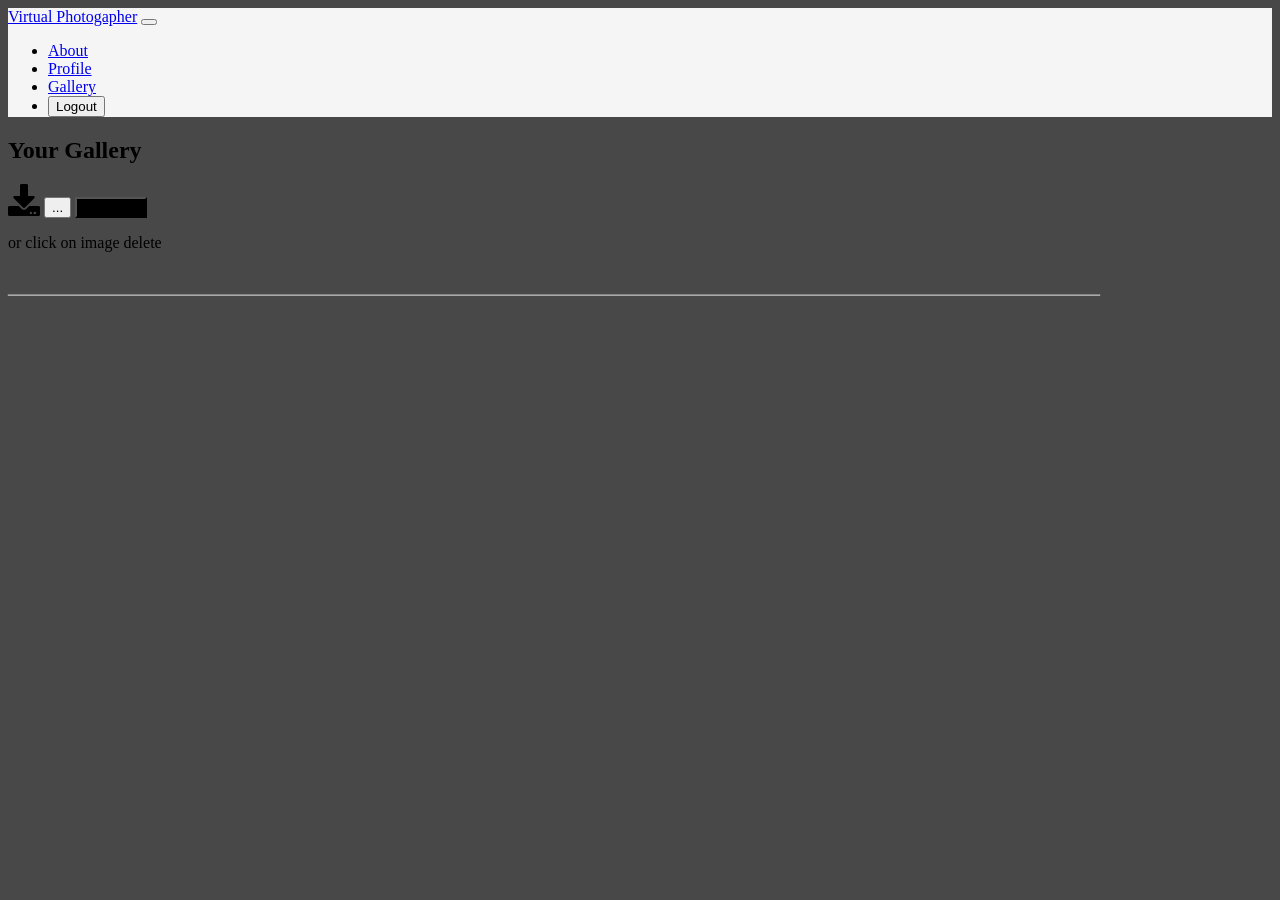
==== gallery.html @ 0e2ee236 "Add files via upload" ====
﻿<!DOCTYPE html>
<html lang="en">
<head>
    <meta charset="utf-8">
    <meta name="viewport" content="width=device-width, initial-scale=1, shrink-to-fit=no">
    <title>Virtual Photogapher</title>
    <style type="text/css">
        BODY {
            background-color: #484848;
            background-position: left, right;
            background-position: center;
        }
    </style>
    <link rel="stylesheet" href="css/style.css" />
    <link rel="stylesheet" href="https://cdnjs.cloudflare.com/ajax/libs/animate.css/3.7.0/animate.min.css" />
    <link rel="stylesheet" href="css/bootstrap.min.css">
    <link rel="stylesheet" href="https://use.fontawesome.com/releases/v5.7.1/css/all.css" integrity="sha384-fnmOCqbTlWIlj8LyTjo7mOUStjsKC4pOpQbqyi7RrhN7udi9RwhKkMHpvLbHG9Sr" crossorigin="anonymous" />
    <link rel="stylesheet" href="css/main.css">
    <link rel="stylesheet" href="js/bootstrap.min.js">
    <link rel="stylesheet" href="js/bootstrap.js">
    <!-- Подключаем jQuery -->
    <script src="https://ajax.googleapis.com/ajax/libs/jquery/3.5.1/jquery.min.js"></script>
    <!-- Подключаем Bootstrap JS -->
    <script src="js/bootstrap.min.js"></script>
</head>
<body>
    <Header>
        <div class="row">
            <div class="container-fluid" style="background-color: whitesmoke;">
                <nav class="navbar navbar-expand-lg navbar-light bg-transparent">
                    <div class="container-fluid">
                        <a class="navbar-brand" href="index.html">Virtual Photogapher</a>
                        <button class="navbar-toggler" type="button" data-bs-toggle="collapse" data-bs-target="#navbarNav" aria-controls="navbarNav" aria-expanded="false" aria-label="Toggle navigation">
                            <span class="navbar-toggler-icon"></span>
                        </button>
                        <div class="collapse navbar-collapse" id="navbarNav">
                            <ul class="navbar-nav me-auto mb-2 mb-md-0">
                                <li class="nav-item">
                                    <a class="nav-link" href="about.html">About</a>
                                </li>
                                <li class="nav-item">
                                    <a class="nav-link" href="profile.html">Profile</a>
                                </li>
                                <li class="nav-item">
                                    <a class="nav-link" href="gallery.html">Gallery</a>
                                </li>
                                
                                <li  class="nav-item">
                                    <button class="btn btn-outline-primary" id="logout">Logout</button>
                                </li>
                            </ul>
                        </div>
                    </div>
                </nav>
            </div>
    </Header>

    <div class="container">
        <div class="raw">
            <div class="col-12 mt-5">
                <form class="gallery-form">
                <h2 class="my-0 mr-md-auto mt-5 font-weight-normal " style="color: black"> Your Gallery</h2>
                <label for="files" class="label">
                <input type="file" id="myfile" style="display:none"  webkitdirectory directory/>
                <i class="fas fa-download fa-2x"></i>
                <input type="button" value="..." id="filebtn" onclick="document.getElementById('myfile').click();" />
               

              </label>
              <button  class="btn btn-lg btn-primary btn-block text-light"  type="submit" style="background-color: black">Delete All</button>
              <p class="lead " style="color: black">or click on image delete</p>
                <h2 class="my-0 mr-md-auto mb-md-0 font-weight-normal " style="color: darkgrey"> ___________________________________________________________________________________________</h2>
            </div>
        </div>
    </div>
    
        <div class="row">
            <div class="column">
            </div>
            <div class="column">
            </div>
            <div class="column">
            </div>
            
        </div>
    </form>
        <script src="js/controllers/gallery.js"></script>
        <script defer src="js/controllers/logout.js"></script>
        <script async src="js/controllers/redirIfNotAuth.js"></script>
       
</body>
</html>
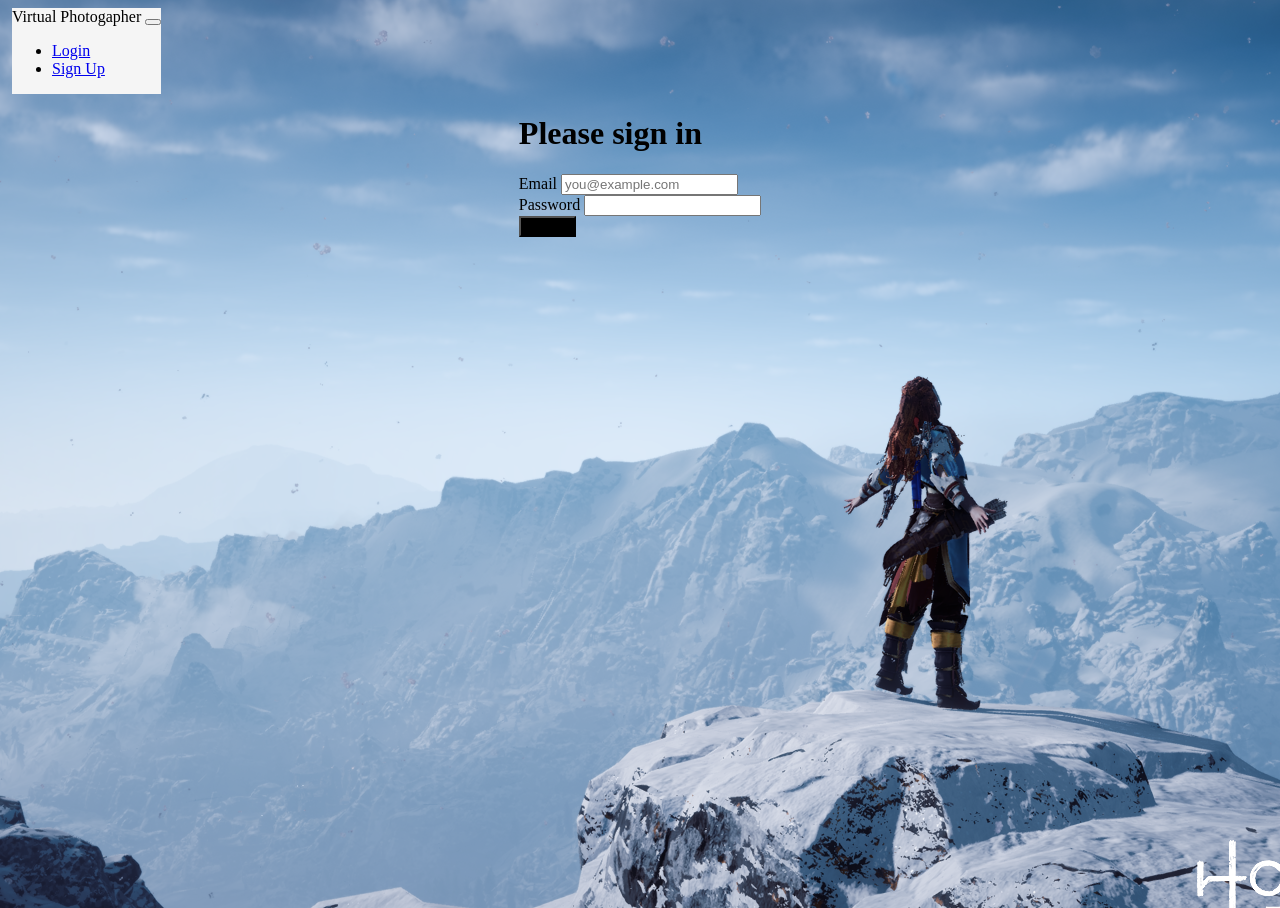
==== commit e2e63149: "Update gallery.html" ====
--- a/gallery.html
+++ b/gallery.html
@@ -68,7 +68,7 @@
 
               </label>
               <button  class="btn btn-lg btn-primary btn-block text-light"  type="submit" style="background-color: black">Delete All</button>
-              <p class="lead " style="color: black">or click on image delete</p>
+              <p class="lead " style="color: black">or click on image to delete</p>
                 <h2 class="my-0 mr-md-auto mb-md-0 font-weight-normal " style="color: darkgrey"> ___________________________________________________________________________________________</h2>
             </div>
         </div>
--- a/css/style.css
+++ b/css/style.css
@@ -0,0 +1,34 @@
+.container {
+    text-align: center;
+  }
+  
+  .container .h1 {
+    padding: 1em 2em;
+    color: whitesmoke;
+    font-family: sans-serif;
+  }
+  
+ 
+  
+ 
+  
+  .container .lable {
+    font-size: 1.5em;
+  }
+  
+  .row {
+    display: flex;
+    flex-wrap: wrap;
+    padding: 5em;
+  }
+  
+  .column {
+    flex: 25%;
+    padding: 0.1em;
+  }
+  
+  .column .img {
+    width: 100%;
+    display: none;
+    border: 2px solid #e5e6e6;
+  }
--- a/css/main.css
+++ b/css/main.css
@@ -0,0 +1,103 @@
+.center-tab {
+    margin-left: auto;
+    margin-right: auto;
+}
+
+.center-cropped {
+    width: 100px;
+    height: 100px;
+    background-position: center center;
+    background-repeat: no-repeat;
+  }
+
+.wrapper {
+	display: flex;
+	flex-direction: column;
+	min-height: 100%;
+}
+.content {
+	flex: 1 0 auto;
+}
+.footer {
+	flex: 0 0 auto;
+}
+
+.center-go {
+    justify-content: center;
+    align-items: center;
+}
+
+html,
+body {
+  height: 100%;
+}
+
+#page-content {
+  flex: 1 0 auto;
+}
+
+#sticky-footer {
+  flex-shrink: none;
+}
+
+.row {
+    display: flex;
+    flex-wrap: wrap;
+    padding: 0 4px;
+}
+
+/* Create four equal columns that sits next to each other */
+.column {
+    flex: 25%;
+    max-width: 33.3%;
+    padding: 0 4px;
+}
+
+    .column img {
+        margin-top: 8px;
+        vertical-align: middle;
+        width: 100%;
+        
+        border-radius: 5px;
+        cursor: pointer;
+        transition: 0.3s linear;
+    }
+
+        .column img:hover {
+            filter: grayscale(0);
+        }
+
+@media screen and (max-width: 800px) {
+    .column {
+        flex: 50%;
+        max-width: 50%;
+    }
+}
+
+/* Responsive layout - makes the two columns stack on top of each other instead of next to each other */
+@media screen and (max-width: 600px) {
+    .column {
+        flex: 100%;
+        max-width: 100%;
+    }
+
+        .column img {
+            filter: grayscale(0) brightness(1);
+        }
+}
+
+
+.carousel {
+    max-height: 850px;
+    overflow: hidden;
+}
+    .carousel-caption
+    {
+    max-width: 100%;
+    width: 100%;
+    left: 0;
+    margin-bottom: 250px;
+}
+
+
+
